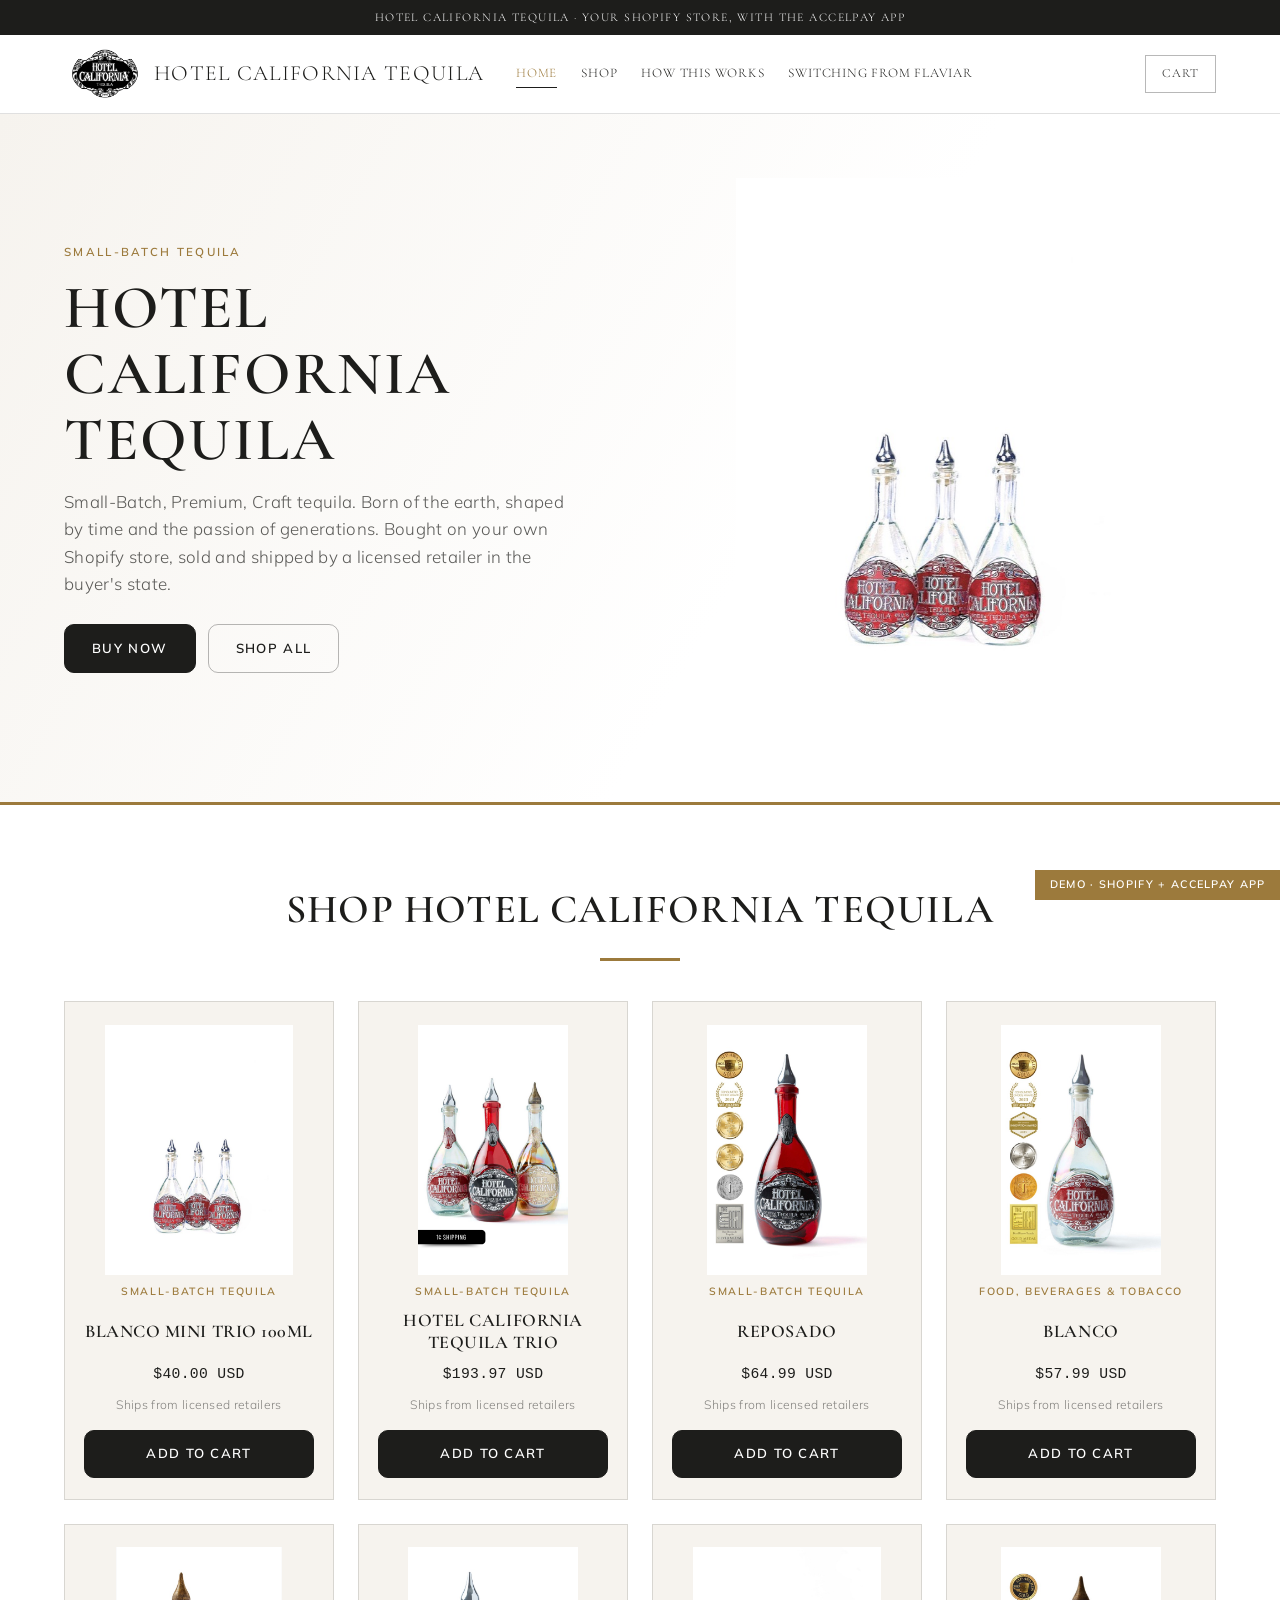
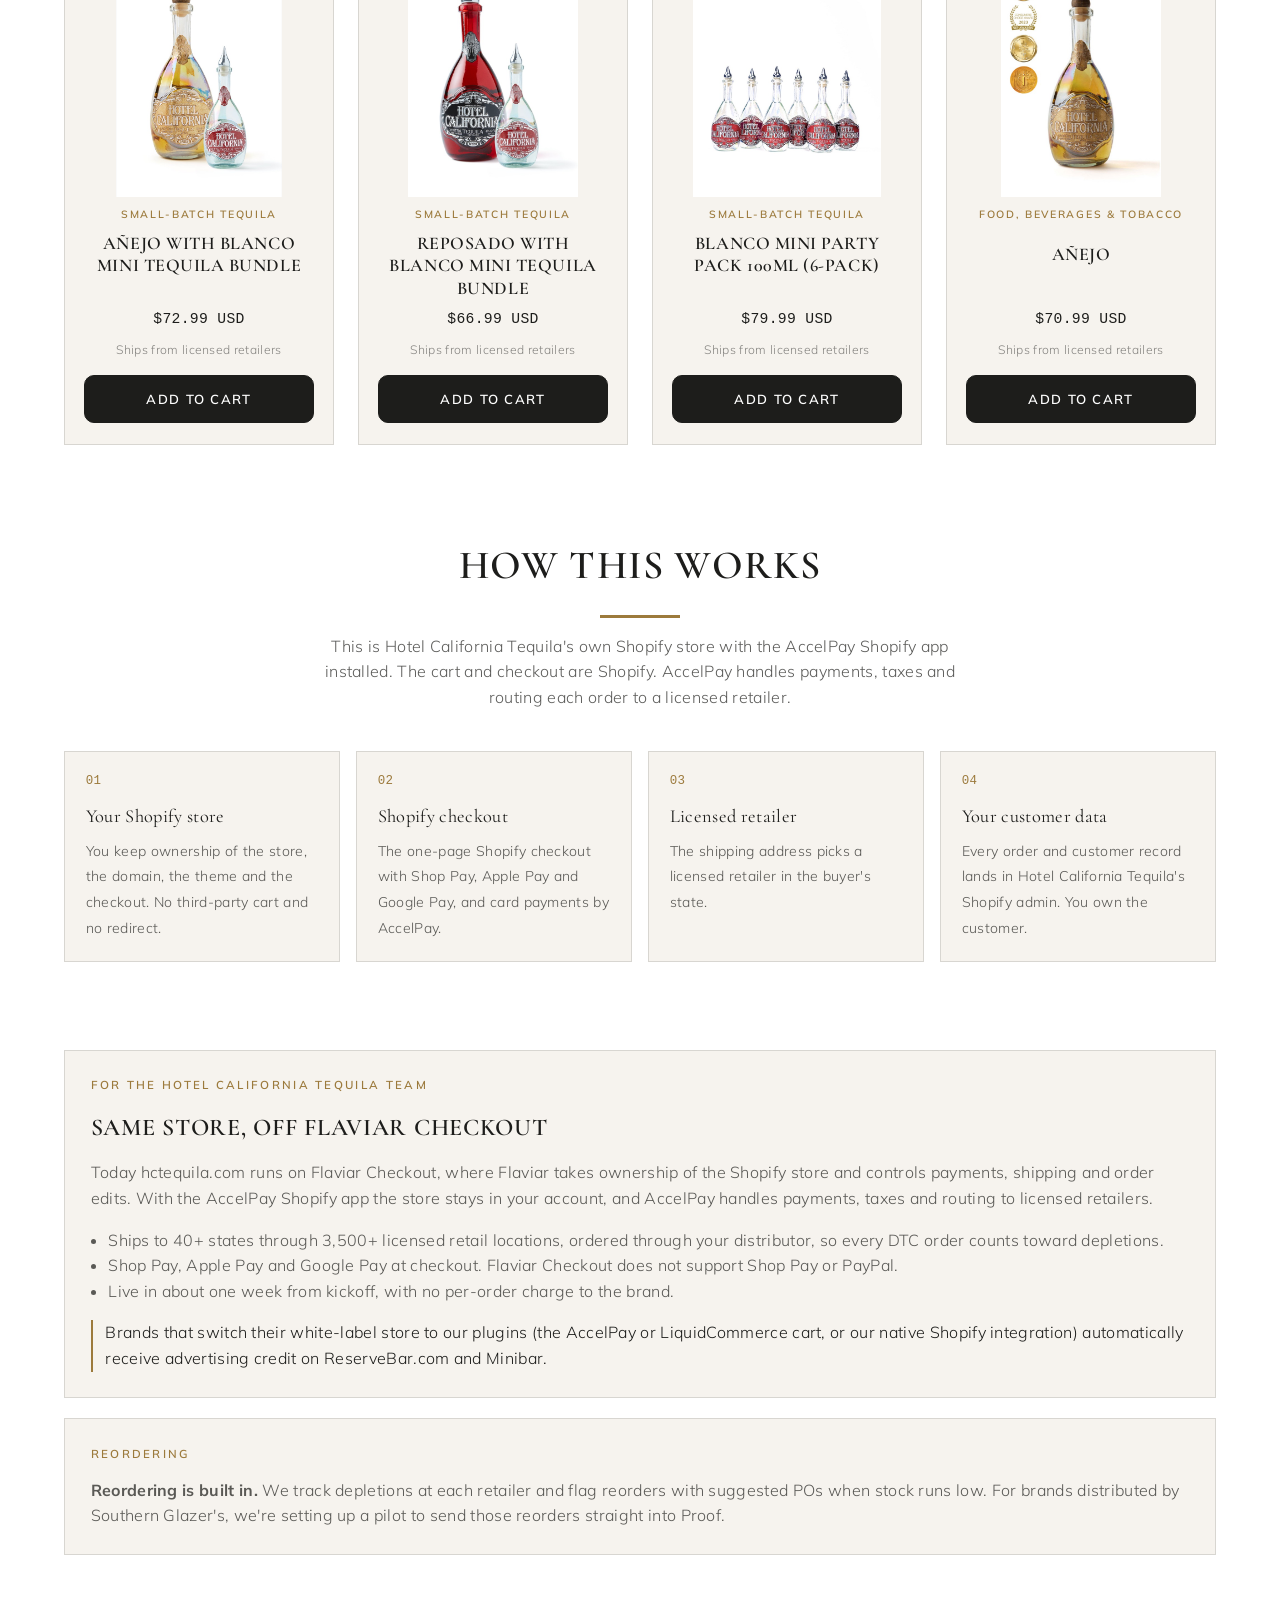
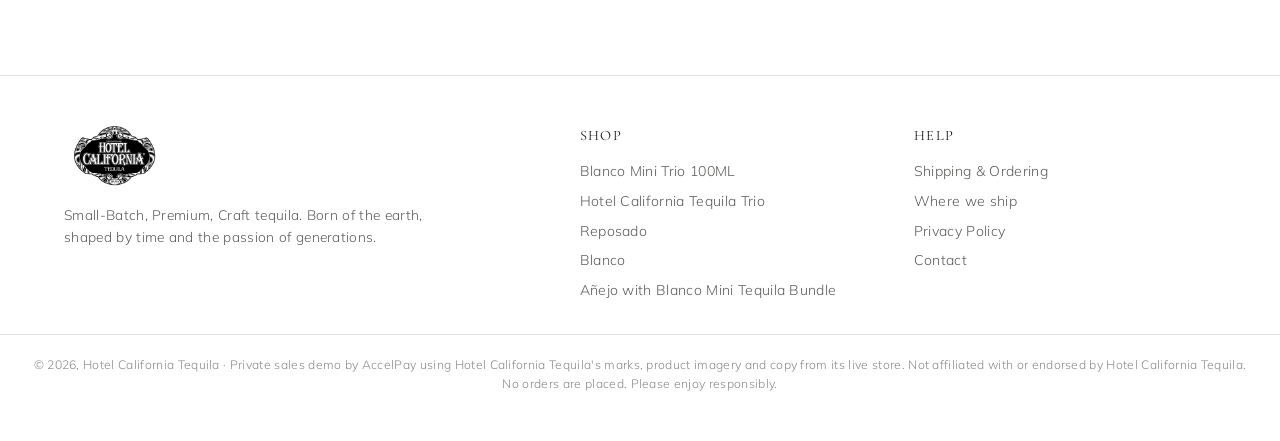
==== index.html @ 654d8f57 "Flaviar switch demo, Nov 2026" ====
<!doctype html>
<html lang="en">
<head>
<meta charset="utf-8">
<meta name="viewport" content="width=device-width,initial-scale=1">
<title>Hotel California Tequila | AccelPay demo</title>
<meta name="robots" content="noindex,nofollow">
<link rel="icon" href="assets/logo.png">
<link rel="preconnect" href="https://fonts.googleapis.com">
<link rel="preconnect" href="https://fonts.gstatic.com" crossorigin>
<link rel="stylesheet" href="https://fonts.googleapis.com/css2?family=Cormorant+Garamond:wght@500;600;700&family=Mulish:wght@300;400;600;700&display=swap">
<link rel="stylesheet" href="styles.css?v=1">
</head>
<body>
<div class="announce">Hotel California Tequila &middot; your Shopify store, with the AccelPay app</div>
<header class="top">
  <div class="hdr">
    <a href="index.html" class="brand-link"><img class="logo" src="assets/logo.png" alt="Hotel California Tequila"><span class="wordmark">Hotel California Tequila</span></a>
    <nav class="main">
      <a href="index.html" aria-current="page">Home</a><a href="index.html#shop">Shop</a><a href="index.html#how">How this works</a><a href="index.html#switch">Switching from Flaviar</a>
    </nav>
    <div class="hdr-actions">
      <button class="burger" id="burger" aria-label="Menu">&#9776;</button>
      <button class="cart-pill" data-cart-toggle aria-label="Open cart">
        <span class="lbl">Cart</span>
        <span class="count" data-cart-count hidden>0</span>
      </button>
    </div>
  </div>
</header>

<section class="hero">
  <div class="hero-inner">
    <div>
      <div class="eyebrow">small-batch tequila</div>
      <h1>Hotel California Tequila</h1>
      <p>Small-Batch, Premium, Craft tequila. Born of the earth, shaped by time and the passion of generations. Bought on your own Shopify store, sold and shipped by a licensed retailer in the buyer's state.</p>
      <div style="display:flex;gap:.75rem;flex-wrap:wrap"><a class="btn" href="product.html?p=blanco-100ml-trio">Buy now</a><a class="btn ghost" href="#shop">Shop all</a></div>
    </div>
    <div class="shot"><img src="assets/p-blanco-100ml-trio.jpg" alt="Blanco Mini Trio 100ML"></div>
  </div>
</section>

<section class="band" id="shop">
  <div class="section-head">
    <h2>Shop Hotel California Tequila</h2>
    <div class="rule"></div>
    <p style="font-size:.9rem;color:var(--muted)"></p>
  </div>
  <div class="grid" id="collection-grid"></div>
</section>

<section class="band" id="how" style="padding-top:1rem">
  <div class="section-head">
    <h2>How this works</h2>
    <div class="rule"></div>
    <p>This is Hotel California Tequila's own Shopify store with the AccelPay Shopify app installed. The cart and checkout are Shopify. AccelPay handles payments, taxes and routing each order to a licensed retailer.</p>
  </div>
  <div class="how">
    <div class="step"><span class="n">01</span><b>Your Shopify store</b><span>You keep ownership of the store, the domain, the theme and the checkout. No third-party cart and no redirect.</span></div>
    <div class="step"><span class="n">02</span><b>Shopify checkout</b><span>The one-page Shopify checkout with Shop Pay, Apple Pay and Google Pay, and card payments by AccelPay.</span></div>
    <div class="step"><span class="n">03</span><b>Licensed retailer</b><span>The shipping address picks a licensed retailer in the buyer's state.</span></div>
    <div class="step"><span class="n">04</span><b>Your customer data</b><span>Every order and customer record lands in Hotel California Tequila's Shopify admin. You own the customer.</span></div>
  </div>
</section>

<section class="band" id="switch" style="padding-top:1rem">
  <div class="panel">
    <div class="eyebrow">For the Hotel California Tequila team</div>
    <h2>Same store, off Flaviar Checkout</h2>
    <p style="margin:0 0 1rem">Today hctequila.com runs on Flaviar Checkout, where Flaviar takes ownership of the Shopify store and controls payments, shipping and order edits. With the AccelPay Shopify app the store stays in your account, and AccelPay handles payments, taxes and routing to licensed retailers.</p>
    <ul style="margin:0 0 1rem;padding-left:1.1rem"><li>Ships to 40+ states through 3,500+ licensed retail locations, ordered through your distributor, so every DTC order counts toward depletions.</li><li>Shop Pay, Apple Pay and Google Pay at checkout. Flaviar Checkout does not support Shop Pay or PayPal.</li><li>Live in about one week from kickoff, with no per-order charge to the brand.</li></ul>
    <p class="credit">Brands that switch their white-label store to our plugins (the AccelPay or LiquidCommerce cart, or our native Shopify integration) automatically receive advertising credit on ReserveBar.com and Minibar.</p>
  </div>
  <div class="panel">
    <div class="eyebrow">Reordering</div>
    <p style="margin:0" class="reorder"><b>Reordering is built in.</b> We track depletions at each retailer and flag reorders with suggested POs when stock runs low. For brands distributed by Southern Glazer's, we're setting up a pilot to send those reorders straight into Proof.</p>
  </div>
</section>
<footer class="site">
  <div class="ft">
    <div>
      <img src="assets/logo.png" alt="Hotel California Tequila" style="height:64px;width:auto">
      <p style="font-size:.86rem;margin-top:1rem;max-width:24rem;color:var(--muted)">Small-Batch, Premium, Craft tequila. Born of the earth, shaped by time and the passion of generations.</p>
    </div>
    <div><h4>Shop</h4><ul><li><a href="product.html?p=blanco-100ml-trio">Blanco Mini Trio 100ML</a></li><li><a href="product.html?p=hotel-california-tequila-trio">Hotel California Tequila Trio</a></li><li><a href="product.html?p=reposado">Reposado</a></li><li><a href="product.html?p=hotel-california-tequila-blanco">Blanco</a></li><li><a href="product.html?p=bundle-anejo-with-blanco-mini">Añejo with Blanco Mini Tequila Bundle</a></li></ul></div>
    <div><h4>Help</h4><ul>
      <li><a href="index.html#how">Shipping &amp; Ordering</a></li>
      <li><a href="index.html#how">Where we ship</a></li>
      <li><a href="#">Privacy Policy</a></li>
      <li><a href="#">Contact</a></li></ul></div>
  </div>
  <div class="legal-row">
    &copy; 2026, Hotel California Tequila &middot; Private sales demo by AccelPay using Hotel California Tequila's marks, product imagery and copy from its live store. Not affiliated with or endorsed by Hotel California Tequila.
    No orders are placed. Please enjoy responsibly.
  </div>
</footer>

<div class="scrim" id="scrim"></div>
<aside class="drawer" id="drawer" aria-label="Your cart">
  <div class="dh"><h2>Your cart</h2><button class="x" id="drawer-close" aria-label="Close">&times;</button></div>
  <div class="cols"><span>Product</span><span>Total</span></div>
  <div class="items" id="drawer-items"></div>
  <div class="df" id="drawer-foot"></div>
</aside>
<div class="ribbon">Demo &middot; Shopify + AccelPay app</div>
<script src="data.js?v=1"></script>
<script src="app.js?v=1"></script>
</body>
</html>
---- styles.css ----
/* Hotel California Tequila x AccelPay demo. Base: woodsonwhiskey-accelpay-demo. */

:root {
  --black: #ffffff; --panel: #f6f3ee; --panel-2: #ece7df; --ink: #1d1d1b;
  --muted: rgba(29,29,27,.72); --muted-2: rgba(29,29,27,.52); --line: rgba(0,0,0,.12); --line-2: rgba(0,0,0,.28);
  --gold: #1d1d1b; --gold-hi: #9c7a3c; --gold-soft: rgba(0,0,0,.05); --green: #2f6b4f; --red: #c00000;
  --head: #1d1d1b; --btn-ink: #ffffff; --img-bg: #f6f3ee; --drawer-bg: #ffffff; --ann-bg: #1d1d1b; --ann-ink: #ffffff; --co-head-bg: #ffffff;
  --serif: "Cormorant Garamond", Georgia, serif; --sans: "Mulish", -apple-system, BlinkMacSystemFont, "Helvetica Neue", Arial, sans-serif;
  --mono: ui-monospace, SFMono-Regular, Menlo, monospace; --maxw: 1200px; --btn-radius: 10px;
  --cart-glyph: url("data:image/svg+xml;utf8,<svg xmlns='http://www.w3.org/2000/svg' viewBox='0 0 24 24' fill='none' stroke='black' stroke-width='2' stroke-linecap='round' stroke-linejoin='round'><path d='M6 2 3 6v14a2 2 0 0 0 2 2h14a2 2 0 0 0 2-2V6l-3-4z'/><path d='M3 6h18'/><path d='M16 10a4 4 0 0 1-8 0'/></svg>");
}

* { box-sizing: border-box; }
html { scroll-behavior: smooth; }
body {
  margin: 0; background: var(--black); color: var(--ink);
  font-family: var(--sans); font-weight: 300; font-size: 16px; line-height: 1.6;
  letter-spacing: .02em; -webkit-font-smoothing: antialiased;
}
img { max-width: 100%; display: block; }
a { color: inherit; }
button { font: inherit; cursor: pointer; color: inherit; }
:focus-visible { outline: 2px solid var(--gold); outline-offset: 2px; }

/* ---------------------------------------------------------------- header */
.announce {
  background: var(--ann-bg); color: var(--ann-ink); text-align: center;
  font-family: var(--serif); font-size: .74rem; letter-spacing: .12em;
  text-transform: uppercase; padding: .5rem 1rem;
}
header.top { position: sticky; top: 0; z-index: 60; background: var(--black); border-bottom: 1px solid var(--line); }
.hdr { max-width: var(--maxw); margin: 0 auto; padding: .8rem 1.5rem; display: flex; align-items: center; gap: 2rem; }
.hdr img.logo { height: 62px; width: auto; }
nav.main { display: flex; gap: 1.5rem; flex-wrap: wrap; }
nav.main a {
  font-family: var(--serif); font-size: .82rem; letter-spacing: .06em; text-transform: uppercase;
  text-decoration: none; color: var(--head); padding: .2rem 0; border-bottom: 1px solid transparent;
}
nav.main a:hover, nav.main a[aria-current] { color: var(--gold-hi); border-bottom-color: var(--gold); }
.hdr-actions { margin-left: auto; display: flex; align-items: center; gap: .75rem; }
.cart-pill {
  display: inline-flex; align-items: center; gap: .5rem; background: transparent;
  border: 1px solid var(--line-2); color: var(--head); padding: .5rem 1rem;
  font-family: var(--serif); font-size: .78rem; letter-spacing: .08em; text-transform: uppercase;
}
.cart-pill:hover { border-color: var(--gold); color: var(--gold-hi); }
.cart-pill .count {
  background: var(--gold); color: var(--btn-ink); min-width: 1.35rem; height: 1.35rem; border-radius: 999px;
  display: inline-grid; place-items: center; font-family: var(--mono); font-size: .7rem; padding: 0 .3rem;
}
.cart-pill .count[hidden] { display: none; }
.burger { display: none; background: none; border: none; font-size: 1.5rem; line-height: 1; color: var(--head); }

/* ---------------------------------------------------------------- type + buttons */
.eyebrow { font-family: var(--sans); font-size: .72rem; font-weight: 600; letter-spacing: .2em; text-transform: uppercase; color: var(--gold-hi); margin-bottom: .9rem; }
h1, h2, h3 { font-family: var(--serif); font-weight: 400; letter-spacing: .03em; }
.rule { width: 190px; height: 2px; margin: 1.1rem auto 0; background: linear-gradient(90deg, transparent, var(--gold), transparent); }

.btn {
  display: inline-flex; align-items: center; justify-content: center; gap: .5rem;
  background: var(--gold); color: var(--btn-ink); border: 1px solid var(--gold); border-radius: var(--btn-radius, 0);
  padding: .8rem 1.7rem; font-family: var(--sans); font-weight: 600; font-size: .82rem;
  letter-spacing: .1em; text-transform: uppercase; text-decoration: none;
}
.btn:hover { background: var(--gold-hi); border-color: var(--gold-hi); }
.btn.ghost { background: transparent; color: var(--head); border-color: var(--line-2); }
.btn.ghost:hover { border-color: var(--gold); color: var(--gold-hi); }
.btn:disabled { opacity: .4; cursor: not-allowed; }
.btn.block { width: 100%; }

/* ---------------------------------------------------------------- hero */
.hero { position: relative; overflow: hidden; border-bottom: 1px solid var(--line); }
.hero-inner { max-width: var(--maxw); margin: 0 auto; padding: 4rem 1.5rem; display: grid; grid-template-columns: 1.05fr 1fr; gap: 3rem; align-items: center; }
.hero h1 { font-size: clamp(2.3rem, 5.4vw, 3.8rem); line-height: 1.08; margin: 0 0 1rem; text-transform: uppercase; }
.hero p { color: var(--muted); font-size: 1.06rem; margin: 0 0 1.7rem; max-width: 32rem; }
.hero .shot img { width: 100%; max-height: 560px; object-fit: contain; }

/* ---------------------------------------------------------------- sections */
.band { max-width: var(--maxw); margin: 0 auto; padding: 4.5rem 1.5rem; }
.section-head { text-align: center; margin-bottom: 2.5rem; }
.section-head h2 { font-size: clamp(1.8rem, 4vw, 2.5rem); margin: 0; text-transform: uppercase; }
.section-head p { color: var(--muted); margin: 1rem auto 0; max-width: 40rem; }

.grid { display: grid; grid-template-columns: repeat(auto-fill, minmax(240px, 1fr)); gap: 1.5rem; }
.card {
  background: var(--panel); border: 1px solid var(--line); padding: 1.4rem 1.2rem 1.3rem;
  display: flex; flex-direction: column; gap: .55rem; text-align: center; text-decoration: none; color: inherit;
}
.card:hover { border-color: var(--gold); }
.card .shot { height: 250px; display: grid; place-items: center; overflow: hidden; }
.card .shot img { max-height: 250px; width: auto; object-fit: contain; }
.card h3 { font-size: 1.12rem; margin: 0; line-height: 1.25; text-transform: uppercase; min-height: 2.8rem; display: grid; place-items: center; }
.card .tag { font-size: .66rem; font-weight: 600; letter-spacing: .16em; text-transform: uppercase; color: var(--gold-hi); }
.card .price { font-family: var(--mono); font-size: .92rem; margin-top: auto; }
.card .avail { font-size: .76rem; color: var(--muted-2); }

.split { display: grid; grid-template-columns: 1fr 1fr; gap: 3rem; align-items: center; }
.split img { width: 100%; }
.split p { color: var(--muted); }

/* how it works */
.how { display: grid; grid-template-columns: repeat(4, 1fr); gap: 1rem; }
.how .step { border: 1px solid var(--line); padding: 1.3rem; background: var(--panel); }
.how .step b { display: block; font-family: var(--serif); font-weight: 400; font-size: 1.15rem; margin-bottom: .4rem; color: var(--head); }
.how .step span { font-size: .88rem; color: var(--muted); }
.how .step .n { font-family: var(--mono); color: var(--gold-hi); font-size: .78rem; display: block; margin-bottom: .6rem; }

.rb-note {
  display: flex; align-items: center; gap: .75rem; border: 1px solid var(--line); background: var(--panel);
  padding: .7rem .9rem; font-size: .84rem; color: var(--muted);
}
.rb-note b { color: var(--head); font-weight: 600; }
.rb-note a { color: var(--gold-hi); }
.rb-mark { font-family: var(--serif); font-size: .72rem; letter-spacing: .14em; text-transform: uppercase; border: 1px solid var(--gold); color: var(--gold-hi); padding: .2rem .45rem; white-space: nowrap; }

/* ---------------------------------------------------------------- product page (Shopify theme) */
.pdp { display: grid; grid-template-columns: minmax(0,1fr) minmax(0,1fr); gap: 3rem; align-items: start; }
.pdp .gallery { display: flex; flex-direction: column; gap: .8rem; min-width: 0; }
.pdp .gallery .main { background: var(--img-bg); display: grid; place-items: center; min-height: 420px; }
.pdp .gallery .main img { max-height: 560px; width: auto; object-fit: contain; }
.pdp .thumbs { display: flex; gap: .5rem; }
.pdp .thumbs button { width: 64px; height: 64px; border: 1px solid var(--line); background: var(--img-bg); padding: 3px; display: grid; place-items: center; }
.pdp .thumbs button[aria-selected="true"] { border-color: var(--gold); }
.pdp .thumbs img { max-height: 100%; width: auto; }
.pdp .info { display: flex; flex-direction: column; gap: 1rem; min-width: 0; padding-left: 1.5rem; border-left: 1px solid var(--line); }
.pdp h1 { font-size: 2rem; margin: 0; text-transform: uppercase; line-height: 1.15; }
.pdp .price { font-size: 1.05rem; }
.pdp .small { font-size: .8rem; color: var(--muted); }
.pdp .small a { color: var(--gold-hi); }
.pdp .qty-wrap { display: flex; flex-direction: column; gap: .35rem; font-size: .8rem; color: var(--muted); }
.pdp .desc p { color: var(--muted); margin: 0 0 .9rem; font-size: .95rem; }
.pdp .desc b { color: var(--head); font-weight: 600; }
.qty { display: inline-flex; align-items: center; border: 1px solid var(--line-2); width: max-content; }
.qty button { background: none; border: none; width: 2.6rem; min-height: 2.8rem; font-size: 1.1rem; }
.qty span, .qty input { font-family: var(--sans); min-width: 2.2rem; text-align: center; font-size: .95rem; }
.atc { max-width: 380px; }
.fulfil-line { display: flex; gap: .6rem; align-items: flex-start; font-size: .82rem; color: var(--muted); border: 1px solid var(--line); padding: .7rem .8rem; max-width: 460px; }
.fulfil-line img { width: 22px; height: 22px; border-radius: 5px; flex: none; }
.notice { font-size: .85rem; color: var(--muted); border-left: 2px solid var(--gold); padding: .2rem 0 .2rem .75rem; }

/* ---------------------------------------------------------------- Shopify cart drawer (Dawn-style) */
.scrim { position: fixed; inset: 0; background: rgba(0,0,0,.6); opacity: 0; pointer-events: none; transition: opacity .25s; z-index: 90; }
.scrim.on { opacity: 1; pointer-events: auto; }
.drawer { position: fixed; top: 0; right: 0; height: 100%; width: min(420px, 100%); background: var(--drawer-bg); border-left: 1px solid var(--line); z-index: 100; display: flex; flex-direction: column; transform: translateX(100%); transition: transform .28s ease; }
.drawer.on { transform: none; }
.drawer .dh { display: flex; align-items: center; justify-content: space-between; padding: 1.4rem 1.5rem 1rem; }
.drawer .dh h2 { font-size: 1.5rem; margin: 0; }
.drawer .x { background: none; border: none; font-size: 1.7rem; line-height: 1; color: var(--muted); }
.drawer .cols { display: flex; justify-content: space-between; font-size: .66rem; letter-spacing: .12em; text-transform: uppercase; color: var(--muted-2); padding: 0 1.5rem .6rem; border-bottom: 1px solid var(--line); }
.drawer .items { flex: 1; overflow-y: auto; padding: 0 1.5rem; }
.cline { display: grid; grid-template-columns: 76px minmax(0,1fr) auto; gap: 1rem; padding: 1.2rem 0; border-bottom: 1px solid var(--line); }
.cline .im { background: var(--img-bg); display: grid; place-items: center; height: 92px; }
.cline .im img { max-height: 88px; width: auto; }
.cline .nm { font-size: .92rem; line-height: 1.3; }
.cline .pr { font-size: .84rem; color: var(--muted); margin: .2rem 0 .6rem; }
.cline .qrow { display: flex; align-items: center; gap: .6rem; }
.cline .qty button { min-height: 2.2rem; width: 2.2rem; }
.cline .rm { background: none; border: none; color: var(--muted); font-size: 1rem; padding: 0; }
.cline .tot { font-size: .9rem; }
.empty { text-align: center; color: var(--muted); padding: 3rem 1rem; }
.drawer .df { border-top: 1px solid var(--line); padding: 1.2rem 1.5rem 1.5rem; display: flex; flex-direction: column; gap: .7rem; }
.drawer .df .est { display: flex; justify-content: space-between; font-size: 1rem; }
.drawer .df .small { font-size: .78rem; color: var(--muted); }

/* ---------------------------------------------------------------- Shopify one-page checkout */
body.co { background: #fff; color: #141414; font-family: -apple-system, BlinkMacSystemFont, "Segoe UI", Roboto, "Helvetica Neue", Arial, sans-serif; font-weight: 400; letter-spacing: 0; }
.co-head { border-bottom: 1px solid #dedede; background: var(--co-head-bg); }
.co-head .in { max-width: 1100px; margin: 0 auto; padding: .9rem 1.5rem; display: flex; align-items: center; justify-content: space-between; }
.co-head img { height: 54px; width: auto; }
.co-head a.bag { color: var(--gold-hi); font-size: .85rem; text-decoration: none; }
.checkout { display: grid; grid-template-columns: minmax(0,1.15fr) minmax(0,1fr); min-height: calc(100vh - 80px); }
.co-left { padding: 2.2rem clamp(1rem, 4vw, 3.5rem); min-width: 0; }
.co-left .inner { max-width: 560px; margin-left: auto; }
.co-right { background: #f5f5f5; border-left: 1px solid #dedede; padding: 2.2rem clamp(1rem, 3vw, 3rem); min-width: 0; }
.co-right .inner { max-width: 440px; position: sticky; top: 1.5rem; }
.co-h { font-size: 1.3rem; font-weight: 600; margin: 1.8rem 0 .8rem; display: flex; align-items: baseline; justify-content: space-between; gap: 1rem; }
.co-h:first-child { margin-top: 0; }
.co-h small { font-size: .82rem; font-weight: 400; color: #707070; }
.co-field { width: 100%; border: 1px solid #d9d9d9; border-radius: 5px; padding: .85rem .8rem; font: inherit; font-size: .92rem; margin-bottom: .7rem; background: #fff; color: #141414; min-width: 0; }
.co-field:focus { outline: none; border-color: #000; box-shadow: 0 0 0 1px #000; }
.co-row { display: grid; grid-template-columns: 1fr 1fr; gap: .7rem; }
.co-row3 { display: grid; grid-template-columns: 1.3fr 1fr 1fr; gap: .7rem; }
.co-chk { display: flex; gap: .55rem; align-items: center; font-size: .86rem; margin: .1rem 0 .4rem; }
.co-chk input { accent-color: #000; width: 16px; height: 16px; }
.co-empty { background: #f5f5f5; border-radius: 5px; padding: 1rem; font-size: .88rem; color: #707070; }
.rates { border: 1px solid #d9d9d9; border-radius: 5px; overflow: hidden; }
.rate { display: flex; align-items: center; gap: .8rem; padding: .95rem .9rem; border-bottom: 1px solid #d9d9d9; cursor: pointer; }
.rate:last-child { border-bottom: none; }
.rate.on { background: #f6f3ec; box-shadow: inset 0 0 0 1px #000; }
.rate input { accent-color: #000; width: 17px; height: 17px; flex: none; }
.rate .ic { width: 30px; height: 30px; border-radius: 7px; flex: none; }
.rate .t { flex: 1; min-width: 0; font-size: .9rem; }
.rate .t span { display: block; color: #707070; font-size: .8rem; margin-top: .1rem; }
.rate .p { font-size: .9rem; font-weight: 600; white-space: nowrap; }
.callout { display: flex; gap: .55rem; align-items: flex-start; font-size: .78rem; color: #5b4a26; background: #f6f1e6; border: 1px solid #e6dcc6; border-radius: 5px; padding: .6rem .75rem; margin-top: .7rem; }
.callout b { font-weight: 600; }
.callout .dot { width: 8px; height: 8px; border-radius: 50%; background: var(--gold); flex: none; margin-top: .35rem; }
.pay-box { border: 1px solid #d9d9d9; border-radius: 5px; overflow: hidden; }
.pay-box .ph { display: flex; justify-content: space-between; align-items: center; background: #f6f3ec; padding: .85rem .9rem; border-bottom: 1px solid #d9d9d9; font-size: .9rem; box-shadow: inset 0 0 0 1px #000; }
.pay-box .ph .cards { display: flex; gap: .3rem; }
.pay-box .ph .cards span { font-size: .62rem; font-weight: 700; border: 1px solid #cfcfcf; border-radius: 3px; padding: .1rem .3rem; background: #fff; color: #333; }
.pay-box .pb { padding: .9rem; background: #fafafa; }
.pay-btn { width: 100%; background: #000; color: #fff; border: none; border-radius: 5px; padding: 1.1rem; font-size: 1.05rem; font-weight: 600; margin-top: 1.2rem; }
.pay-btn:disabled { opacity: .4; cursor: not-allowed; }
.co-legal { font-size: .76rem; color: #707070; margin-top: .9rem; }
.co-links { display: flex; gap: 1rem; flex-wrap: wrap; font-size: .76rem; color: #707070; border-top: 1px solid #e3e3e3; margin-top: 2rem; padding-top: 1rem; }
.os-item { display: flex; gap: .9rem; align-items: center; padding: .4rem 0 1rem; }
.os-item .im { width: 64px; height: 64px; border: 1px solid #dedede; border-radius: 8px; background: var(--img-bg); position: relative; display: grid; place-items: center; padding: 4px; flex: none; }
.os-item .im img { max-height: 100%; width: auto; }
.os-item .im .q { position: absolute; top: -9px; right: -9px; background: #666; color: #fff; min-width: 21px; height: 21px; border-radius: 11px; font-size: .74rem; display: grid; place-items: center; padding: 0 5px; }
.os-item .nm { flex: 1; min-width: 0; font-size: .88rem; }
.os-item .nm span { display: block; color: #707070; font-size: .78rem; }
.os-item .pr { font-size: .88rem; }
.os-disc { display: flex; gap: .6rem; margin: .6rem 0 1.2rem; }
.os-disc input { flex: 1; min-width: 0; border: 1px solid #d9d9d9; border-radius: 5px; padding: .8rem; font: inherit; font-size: .9rem; }
.os-disc button { border: 1px solid #d9d9d9; background: #ececec; color: #777; border-radius: 5px; padding: 0 1.1rem; font-weight: 600; }
.os-line { display: flex; justify-content: space-between; font-size: .88rem; padding: .3rem 0; gap: 1rem; }
.os-line .m { color: #555; }
.os-line.total { font-size: 1.2rem; font-weight: 600; padding-top: .8rem; }
.os-line.total small { font-size: .74rem; color: #707070; font-weight: 400; margin-right: .4rem; }
.thanks { max-width: 600px; margin: 0 auto; padding: 4rem 1.5rem; text-align: center; }
.thanks h1 { font-size: 2rem; margin: 0 0 .5rem; font-weight: 600; font-family: inherit; letter-spacing: 0; }
.thanks p { color: #555; }
.thanks .num { font-family: var(--mono); color: #000; }

/* express checkout buttons (Shopify accelerated checkout) */
.xpay { display: grid; grid-template-columns: repeat(3, minmax(0,1fr)); gap: .5rem; }
.xpay .xb { height: 42px; border: none; border-radius: 5px; display: flex; align-items: center; justify-content: center; gap: .15rem; font-family: -apple-system, BlinkMacSystemFont, "Segoe UI", Roboto, Arial, sans-serif; font-size: 1.05rem; color: #fff; letter-spacing: 0; text-transform: none; }
.xpay.big .xb { height: 48px; }
.xpay .xb span { font-weight: 500; }
.xpay .shop { background: #5a31f4; }
.xpay .shop b { font-weight: 800; font-style: italic; letter-spacing: -.02em; margin-right: .1rem; }
.xpay .apple { background: #000; border: 1px solid #333; }
.xpay .google { background: #000; border: 1px solid #333; }
.xpay .google .g { font-weight: 700; background: linear-gradient(90deg,#4285f4,#ea4335,#fbbc05,#34a853); -webkit-background-clip: text; background-clip: text; color: transparent; margin-right: .15rem; }
.xp-title { text-align: center; font-size: .85rem; color: #707070; margin-bottom: .6rem; }
.or { display: flex; align-items: center; gap: .8rem; color: #707070; font-size: .78rem; margin: 1.4rem 0 .6rem; }
.or::before, .or::after { content: ""; flex: 1; height: 1px; background: #dedede; }

/* panel on the home page */
.panel { background: var(--panel); border: 1px solid var(--line); padding: 1.6rem; }
.panel + .panel { margin-top: 1.25rem; }
.panel h2 { margin: 0 0 .8rem; font-size: 1.5rem; text-transform: uppercase; }
.panel p, .panel li { color: var(--muted); }
.panel .credit { border-left: 2px solid var(--gold); padding-left: .8rem; margin: 0; color: var(--ink); }

/* ---------------------------------------------------------------- footer */
footer.site { border-top: 1px solid var(--line); margin-top: 3rem; }
.ft { max-width: var(--maxw); margin: 0 auto; padding: 3rem 1.5rem 2rem; display: grid; grid-template-columns: 1.6fr 1fr 1fr; gap: 2rem; }
.ft h4 { font-family: var(--serif); font-weight: 400; font-size: .9rem; letter-spacing: .1em; text-transform: uppercase; color: var(--head); margin: 0 0 .8rem; }
.ft ul { list-style: none; margin: 0; padding: 0; display: flex; flex-direction: column; gap: .45rem; font-size: .88rem; color: var(--muted); }
.ft a { text-decoration: none; }
.ft a:hover { color: var(--gold-hi); }
.legal-row { border-top: 1px solid var(--line); padding: 1.25rem 1.5rem 3rem; text-align: center; font-size: .76rem; color: var(--muted-2); }

.ribbon { position: fixed; right: 0; bottom: 0; z-index: 120; background: var(--gold); color: var(--btn-ink); font-size: .68rem; font-weight: 600; letter-spacing: .12em; text-transform: uppercase; padding: .4rem .9rem; }

/* ---------------------------------------------------------------- responsive */
@media (max-width: 960px) {
  .pdp { grid-template-columns: 1fr; gap: 1.5rem; }
  .pdp .info { padding-left: 0; border-left: 0; }
  .checkout { grid-template-columns: 1fr; }
  .co-right { border-left: 0; border-top: 1px solid #dedede; order: -1; }
  .co-left .inner, .co-right .inner { margin: 0 auto; position: static; }
  .hero-inner, .split { grid-template-columns: 1fr; gap: 2rem; }
  .how { grid-template-columns: 1fr 1fr; }
  .ft { grid-template-columns: 1fr 1fr; }
}
@media (max-width: 720px) {
  .co-row, .co-row3 { grid-template-columns: 1fr; gap: 0; }
  .pdp .gallery .main { min-height: 300px; }
  .pdp .gallery .main img { max-height: 340px; }
  .hdr { padding: .6rem 1rem; gap: .75rem; position: relative; }
  .hdr img.logo { height: 46px; }
  nav.main { display: none; }
  nav.main.open { display: flex; flex-direction: column; position: absolute; top: 100%; left: 0; right: 0; background: var(--black); border-bottom: 1px solid var(--line); padding: 1rem 1.5rem; gap: .9rem; }
  .burger { display: block; }
  .hdr-actions { margin-left: auto; }
  .cart-pill { padding: .5rem .8rem; }
  .cart-pill .lbl { display: none; }
  .cart-pill::before { content: ""; width: 1rem; height: 1rem; flex: none; background: currentColor; -webkit-mask: var(--cart-glyph) center/contain no-repeat; mask: var(--cart-glyph) center/contain no-repeat; }
  .band { padding: 3rem 1rem; }
  .hero-inner { padding: 2.5rem 1rem; }
  .how { grid-template-columns: 1fr; }
  .ft { grid-template-columns: 1fr; padding: 2.5rem 1rem 1.5rem; }
  .rb-note { flex-wrap: wrap; }
}


.brand-link { display: flex; align-items: center; gap: .6rem; text-decoration: none; }
.hdr img.logo { height: 52px; max-width: 200px; object-fit: contain; }
.wordmark { font-family: var(--serif); font-size: 1.35rem; letter-spacing: .06em; text-transform: uppercase; color: var(--head); white-space: nowrap; }
.co-head img { height: 44px; max-width: 200px; object-fit: contain; }
h1, h2, h3 { font-weight: 600; }
.hero { background: linear-gradient(120deg, var(--panel) 0%, var(--black) 60%); border-bottom: 3px solid var(--gold-hi); }
.rule { background: var(--gold-hi); height: 3px; width: 80px; }
.card .shot { background: var(--img-bg); }
.card:hover { border-color: var(--gold-hi); }
.btn:hover, .btn.ghost:hover { filter: brightness(1.15); }
.panel .credit { border-left-color: var(--gold-hi); }
.ribbon { background: var(--gold-hi); color: #fff; }
.cart-pill .count { background: var(--gold-hi); color: #fff; }
.callout .dot { background: var(--gold-hi); }
@media (max-width: 720px) { .wordmark { display: none; } }
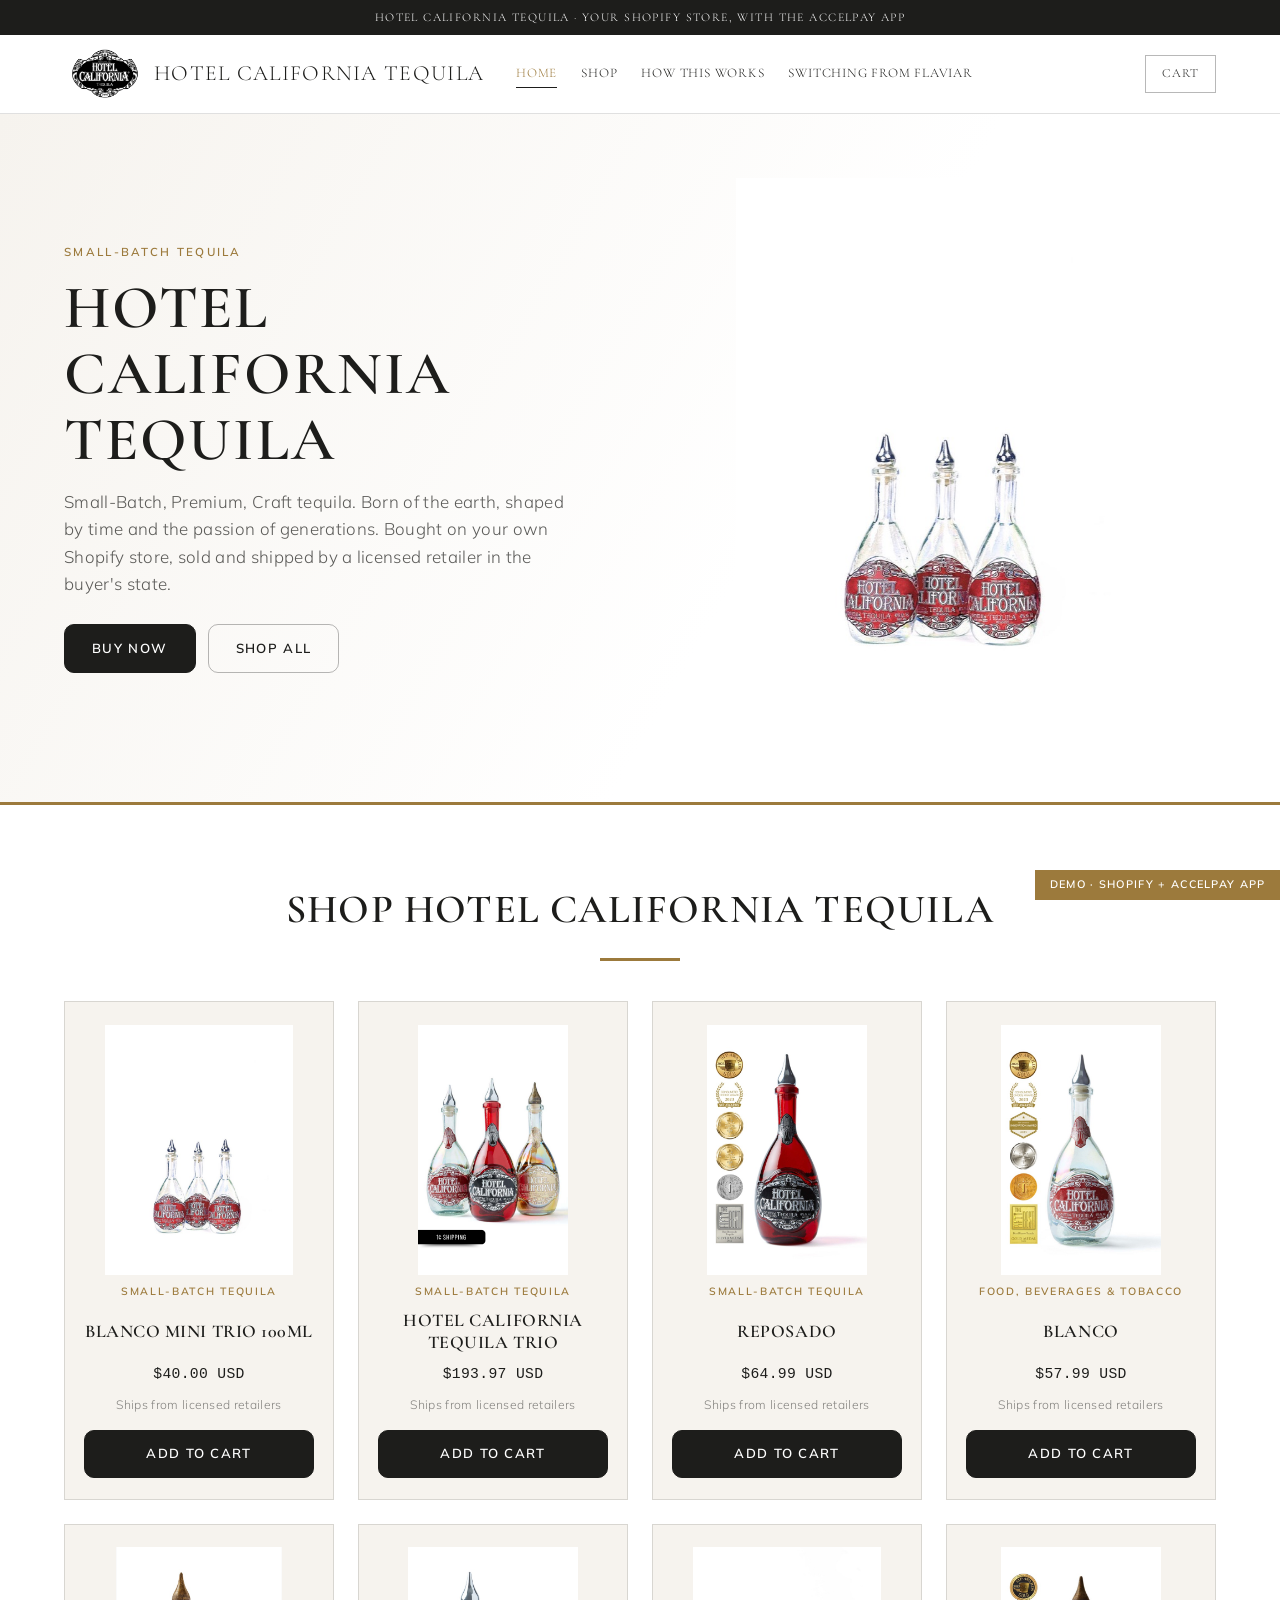
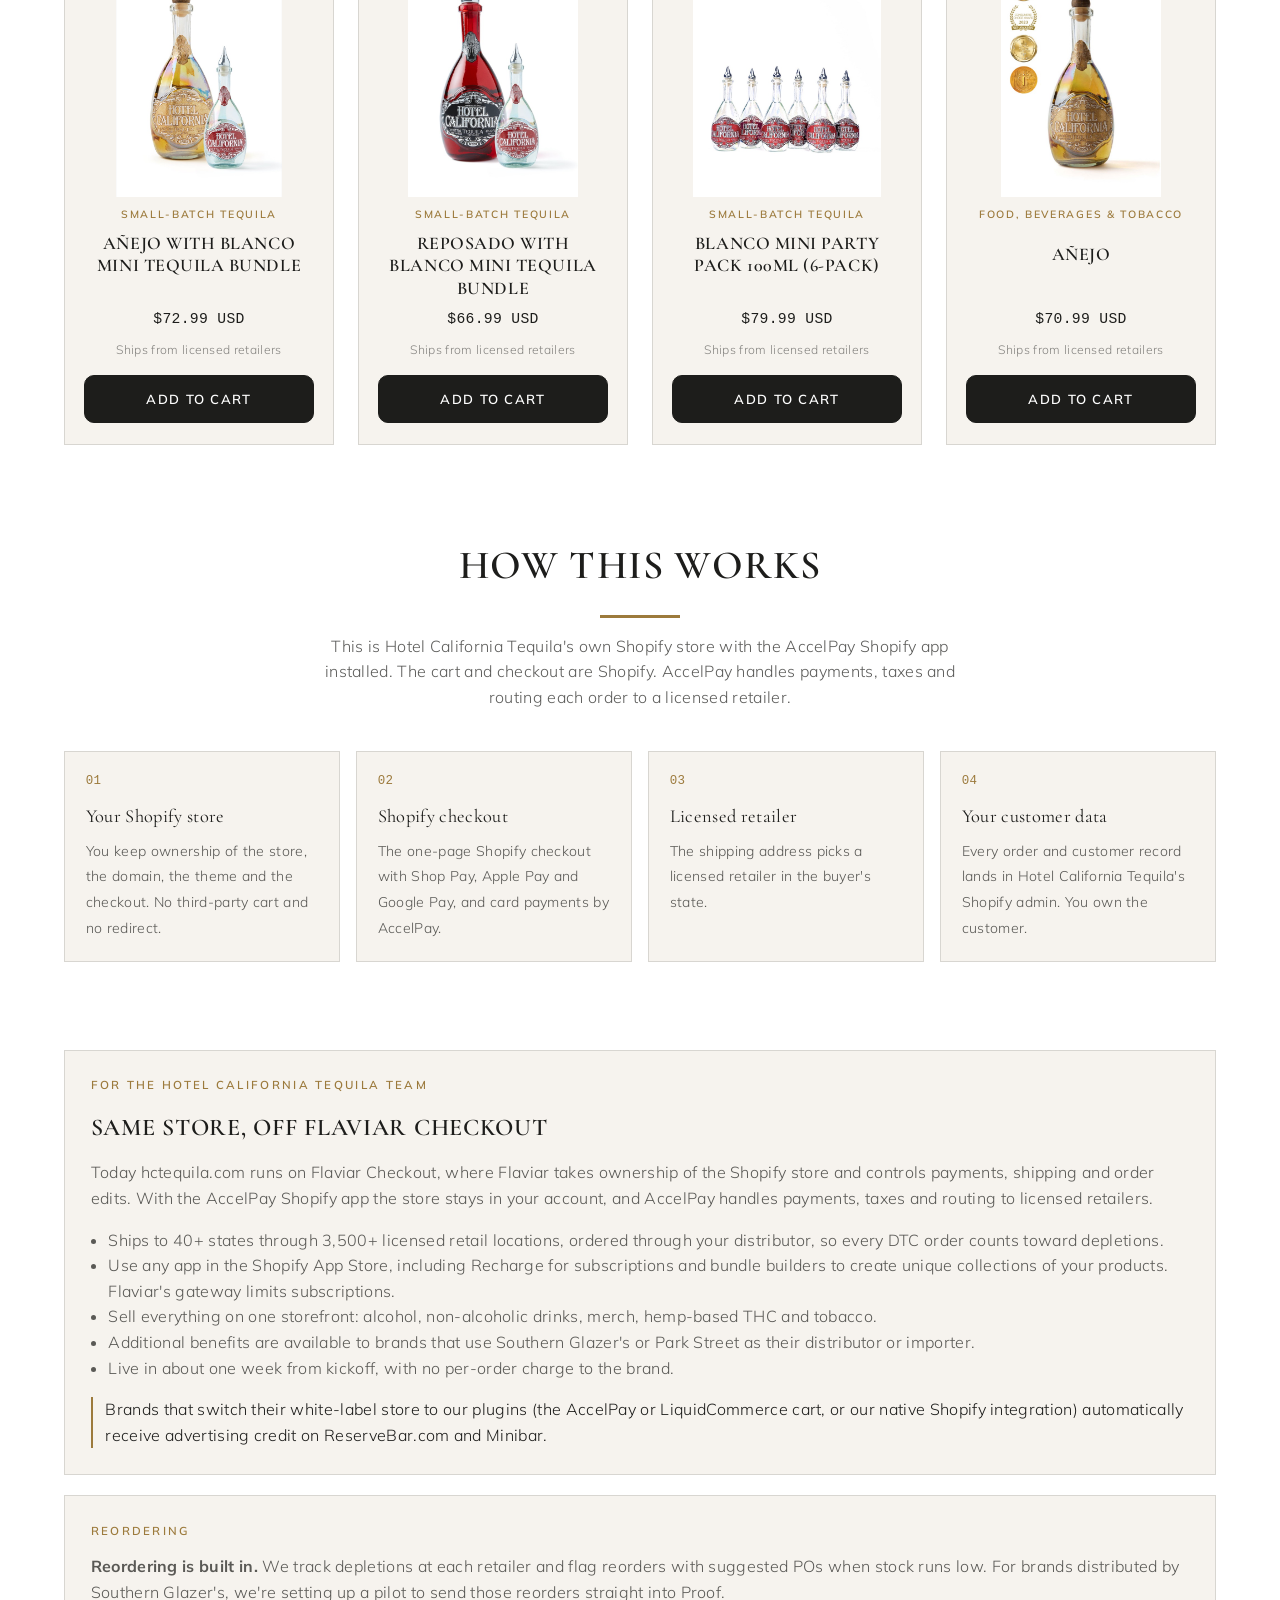
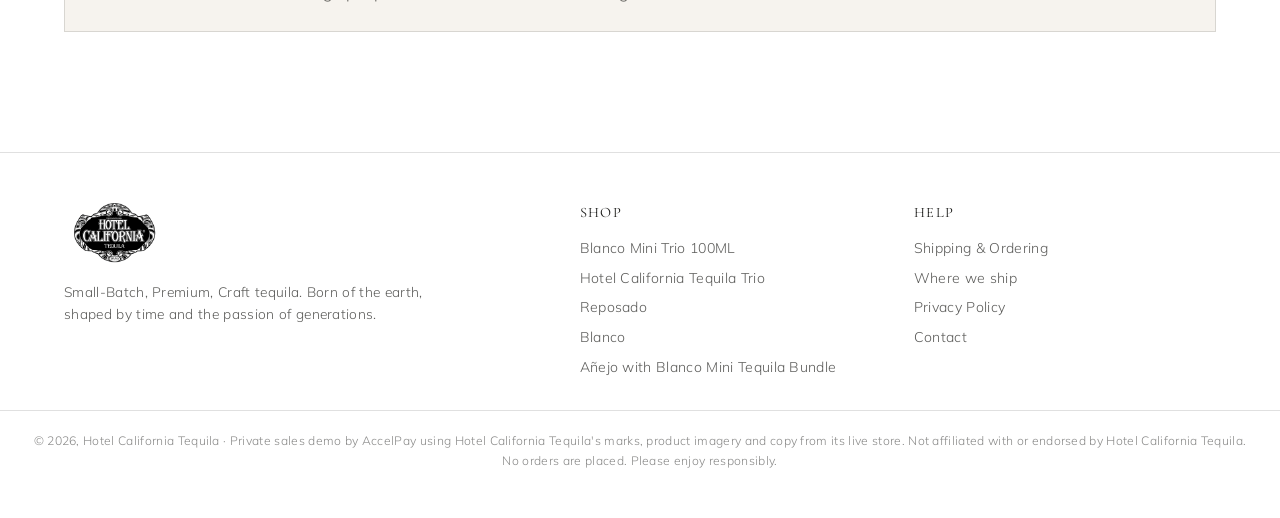
==== commit 31d806a9: "Update value props: Shopify apps, multi-category, distributor benefits" ====
--- a/index.html
+++ b/index.html
@@ -69,7 +69,7 @@
     <div class="eyebrow">For the Hotel California Tequila team</div>
     <h2>Same store, off Flaviar Checkout</h2>
     <p style="margin:0 0 1rem">Today hctequila.com runs on Flaviar Checkout, where Flaviar takes ownership of the Shopify store and controls payments, shipping and order edits. With the AccelPay Shopify app the store stays in your account, and AccelPay handles payments, taxes and routing to licensed retailers.</p>
-    <ul style="margin:0 0 1rem;padding-left:1.1rem"><li>Ships to 40+ states through 3,500+ licensed retail locations, ordered through your distributor, so every DTC order counts toward depletions.</li><li>Shop Pay, Apple Pay and Google Pay at checkout. Flaviar Checkout does not support Shop Pay or PayPal.</li><li>Live in about one week from kickoff, with no per-order charge to the brand.</li></ul>
+    <ul style="margin:0 0 1rem;padding-left:1.1rem"><li>Ships to 40+ states through 3,500+ licensed retail locations, ordered through your distributor, so every DTC order counts toward depletions.</li><li>Use any app in the Shopify App Store, including Recharge for subscriptions and bundle builders to create unique collections of your products. Flaviar's gateway limits subscriptions.</li><li>Sell everything on one storefront: alcohol, non-alcoholic drinks, merch, hemp-based THC and tobacco.</li><li>Additional benefits are available to brands that use Southern Glazer's or Park Street as their distributor or importer.</li><li>Live in about one week from kickoff, with no per-order charge to the brand.</li></ul>
     <p class="credit">Brands that switch their white-label store to our plugins (the AccelPay or LiquidCommerce cart, or our native Shopify integration) automatically receive advertising credit on ReserveBar.com and Minibar.</p>
   </div>
   <div class="panel">
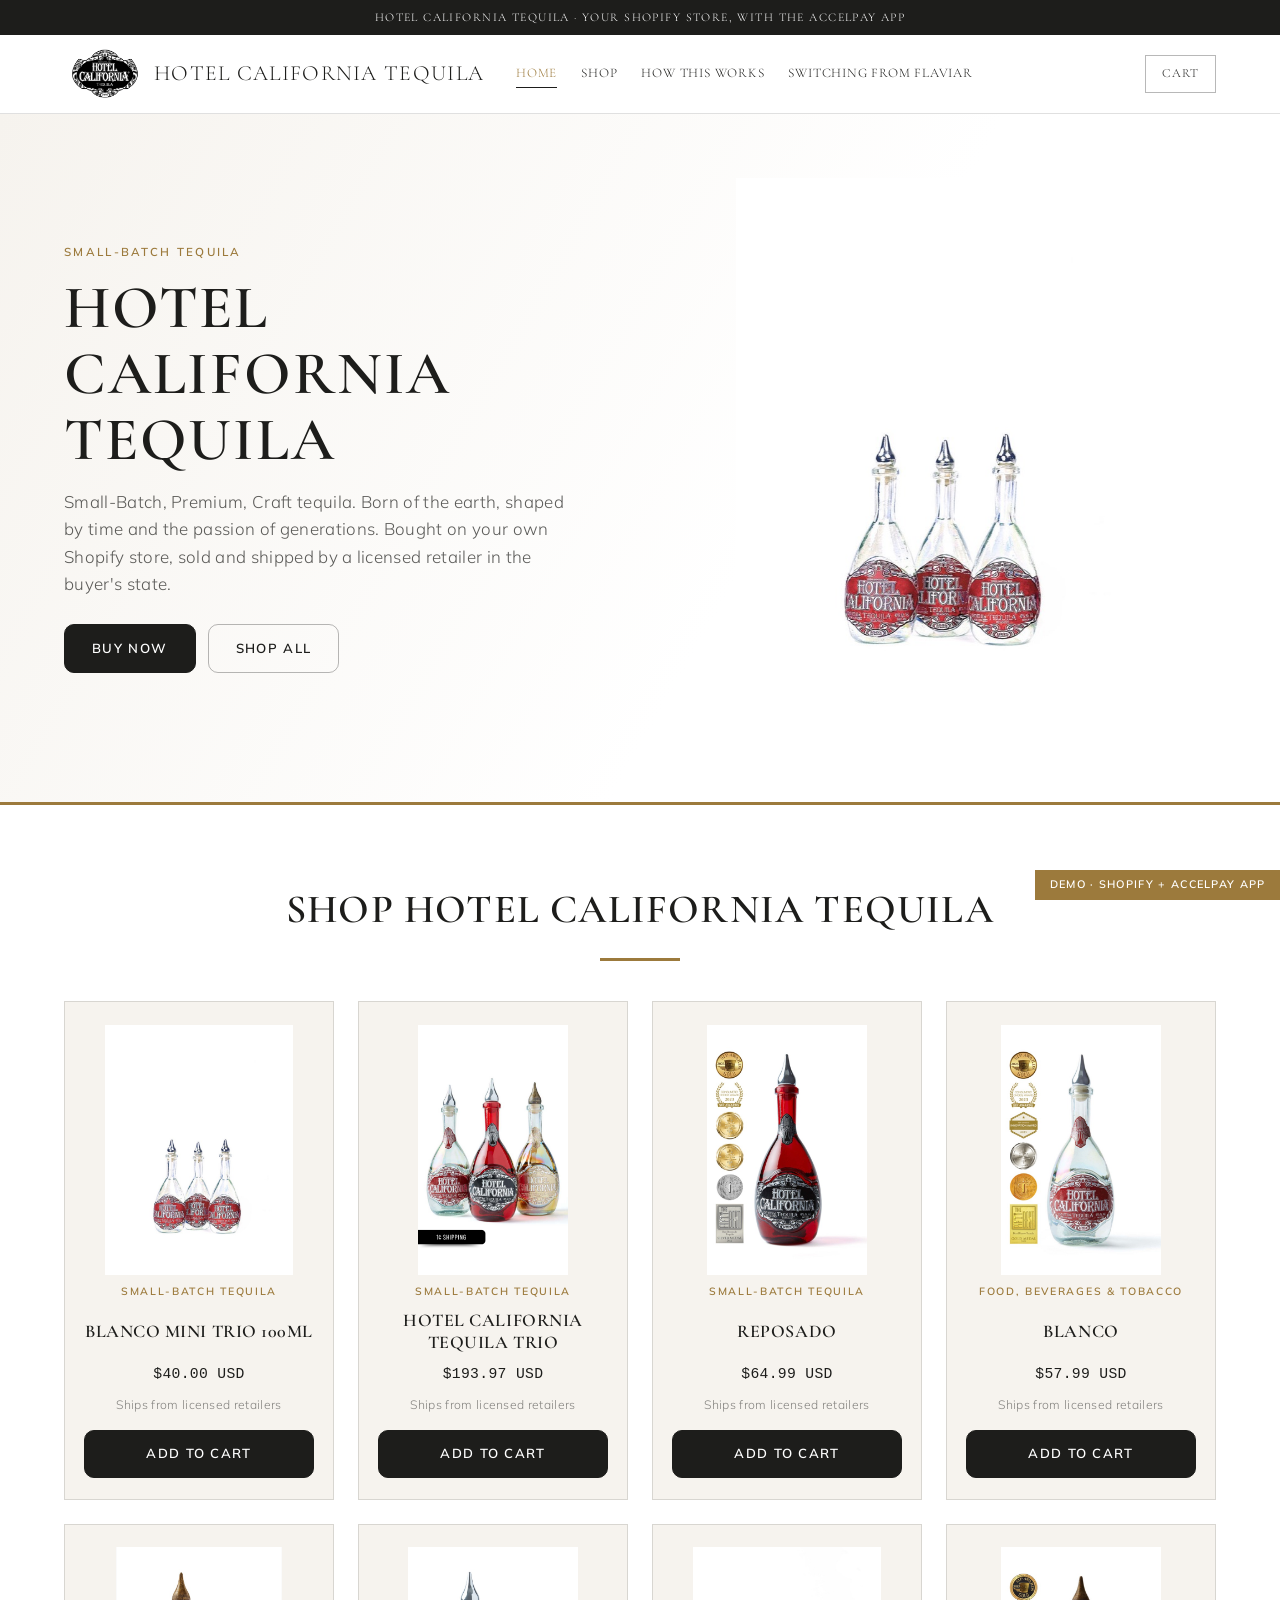
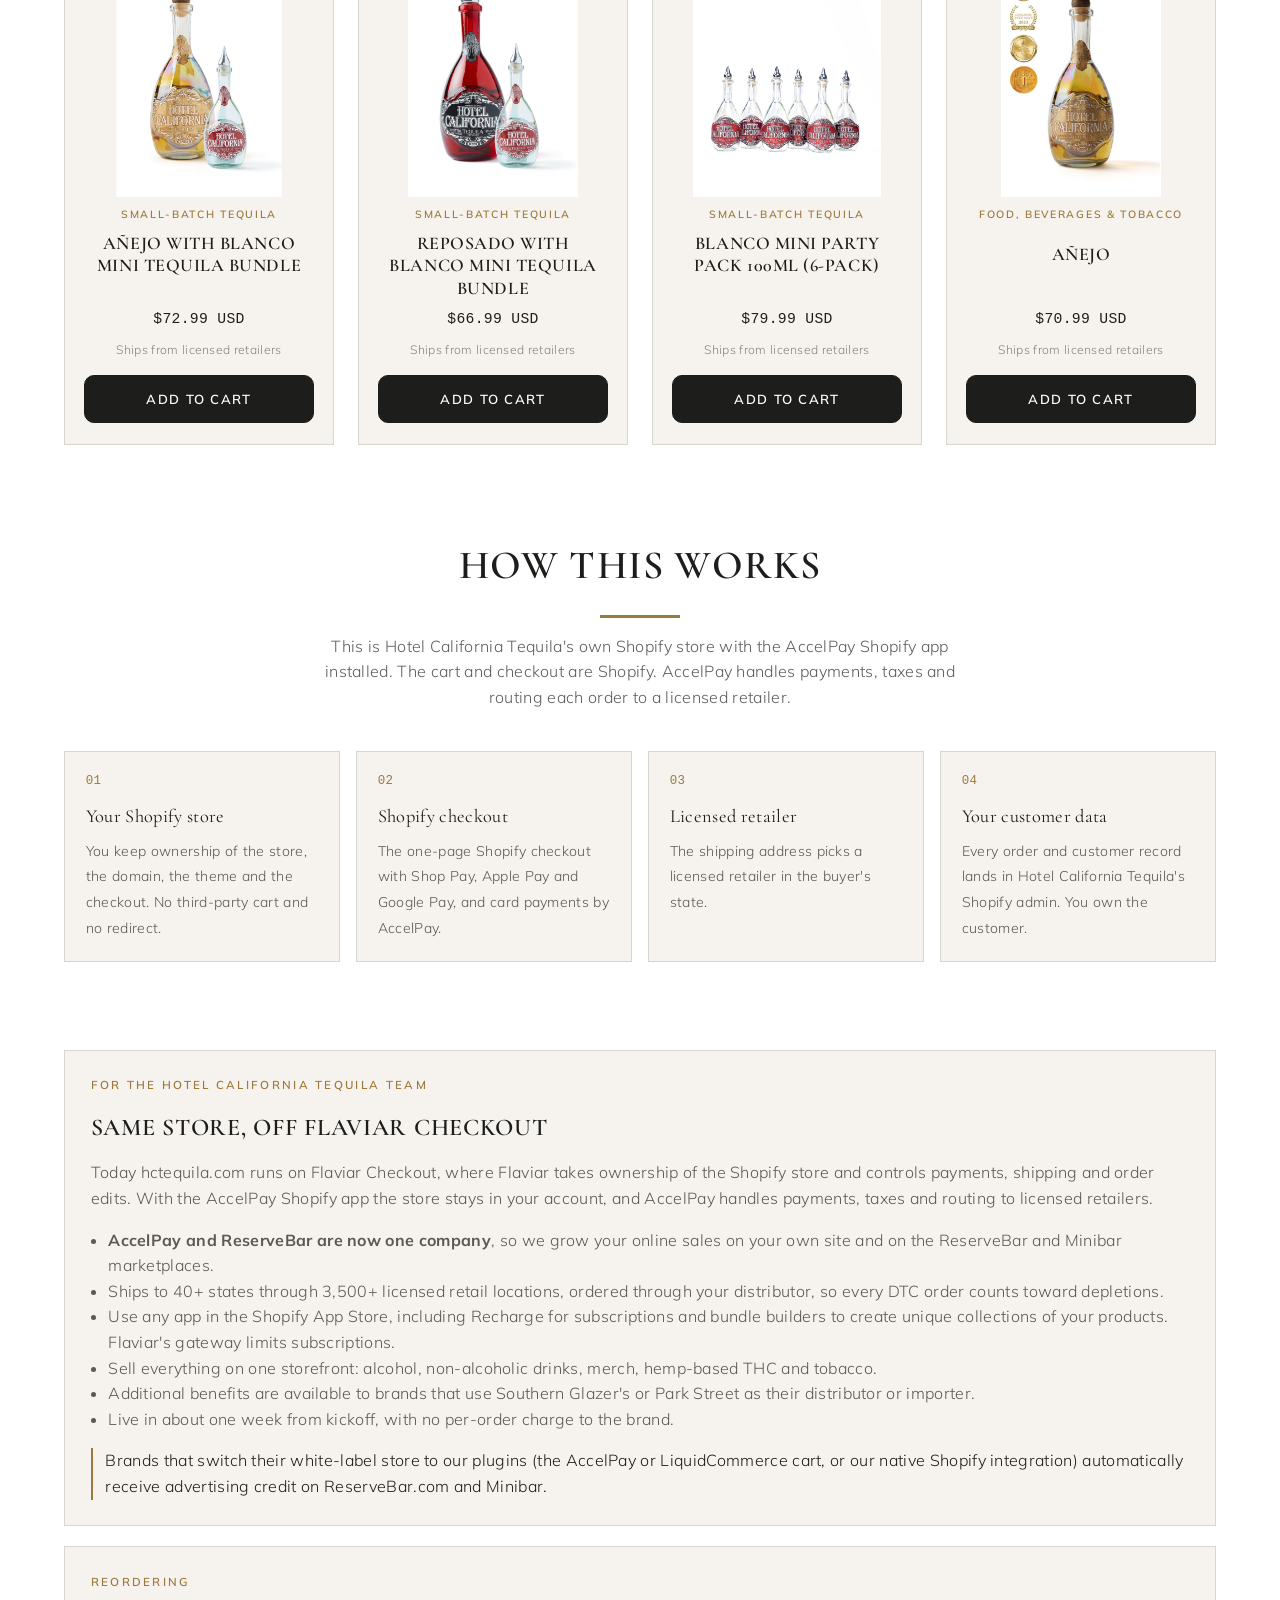
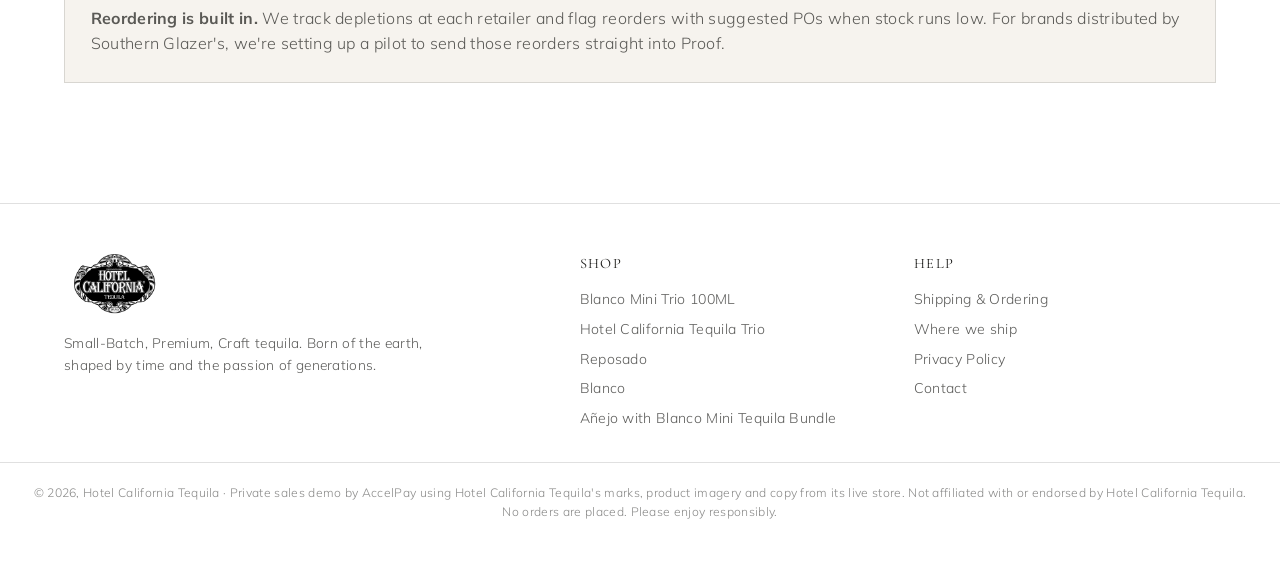
==== commit abbbd03d: "Lead with AccelPay + ReserveBar one-company value prop" ====
--- a/index.html
+++ b/index.html
@@ -69,7 +69,7 @@
     <div class="eyebrow">For the Hotel California Tequila team</div>
     <h2>Same store, off Flaviar Checkout</h2>
     <p style="margin:0 0 1rem">Today hctequila.com runs on Flaviar Checkout, where Flaviar takes ownership of the Shopify store and controls payments, shipping and order edits. With the AccelPay Shopify app the store stays in your account, and AccelPay handles payments, taxes and routing to licensed retailers.</p>
-    <ul style="margin:0 0 1rem;padding-left:1.1rem"><li>Ships to 40+ states through 3,500+ licensed retail locations, ordered through your distributor, so every DTC order counts toward depletions.</li><li>Use any app in the Shopify App Store, including Recharge for subscriptions and bundle builders to create unique collections of your products. Flaviar's gateway limits subscriptions.</li><li>Sell everything on one storefront: alcohol, non-alcoholic drinks, merch, hemp-based THC and tobacco.</li><li>Additional benefits are available to brands that use Southern Glazer's or Park Street as their distributor or importer.</li><li>Live in about one week from kickoff, with no per-order charge to the brand.</li></ul>
+    <ul style="margin:0 0 1rem;padding-left:1.1rem"><li><b>AccelPay and ReserveBar are now one company</b>, so we grow your online sales on your own site and on the ReserveBar and Minibar marketplaces.</li><li>Ships to 40+ states through 3,500+ licensed retail locations, ordered through your distributor, so every DTC order counts toward depletions.</li><li>Use any app in the Shopify App Store, including Recharge for subscriptions and bundle builders to create unique collections of your products. Flaviar's gateway limits subscriptions.</li><li>Sell everything on one storefront: alcohol, non-alcoholic drinks, merch, hemp-based THC and tobacco.</li><li>Additional benefits are available to brands that use Southern Glazer's or Park Street as their distributor or importer.</li><li>Live in about one week from kickoff, with no per-order charge to the brand.</li></ul>
     <p class="credit">Brands that switch their white-label store to our plugins (the AccelPay or LiquidCommerce cart, or our native Shopify integration) automatically receive advertising credit on ReserveBar.com and Minibar.</p>
   </div>
   <div class="panel">
